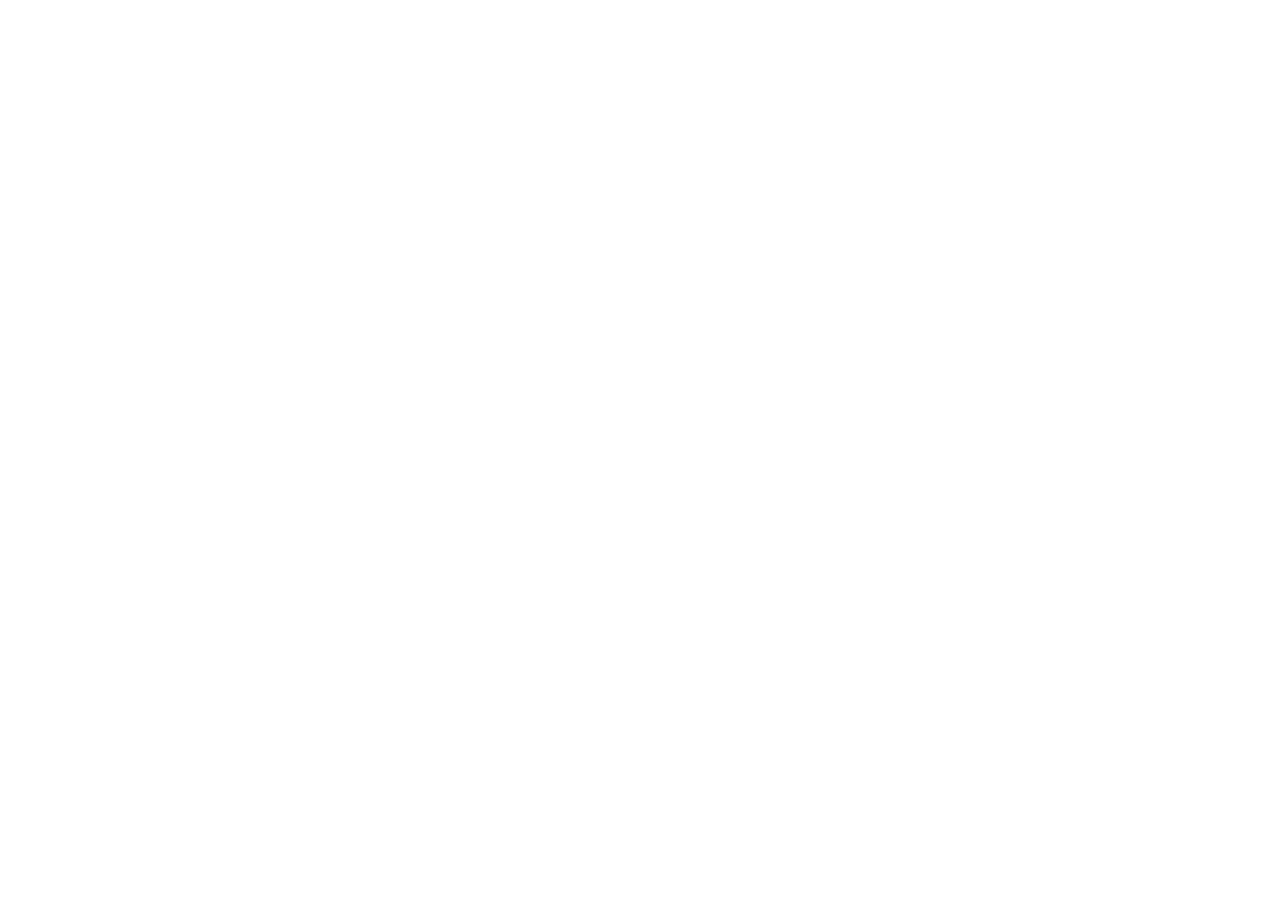
==== drag.html @ 42f6cfb1 "wrote some boilerplate" ====
<!DOCTYPE html>
<html lang="en">
    <head>
        <meta charset = "UTF-8">
        <meta name = viewport content="width=device-width , initial-scale = 1.0">
        <title>Drag & Drop Priority List</title>
        <link rel="stylesheet" href="drag.css">

        <link rel="preconnect" href="https://fonts.googleapis.com">
        <link rel="preconnect" href="https://fonts.gstatic.com" crossorigin>
        <link href="https://fonts.googleapis.com/css2?family=Bebas+Neue&family=Black+Ops+One&family=Poppins:ital,wght@0,100;0,200;0,300;0,400;0,500;0,600;0,700;0,800;0,900;1,100;1,200;1,300;1,400;1,500;1,600;1,700;1,800;1,900&family=Sofia+Sans+Extra+Condensed:ital,wght@0,1..1000;1,1..1000&family=Staatliches&family=VT323&display=swap" rel="stylesheet">

    </head>

    <body>





        <script src="drag.js"></script>
    </body>
</html>
---- drag.css ----
*{

    box-sizing:border-box;
    padding:0;
    margin:0;

}

body{

    font-family: 'Sofia Sans Extra Condensed' , sans-serif;
    
}
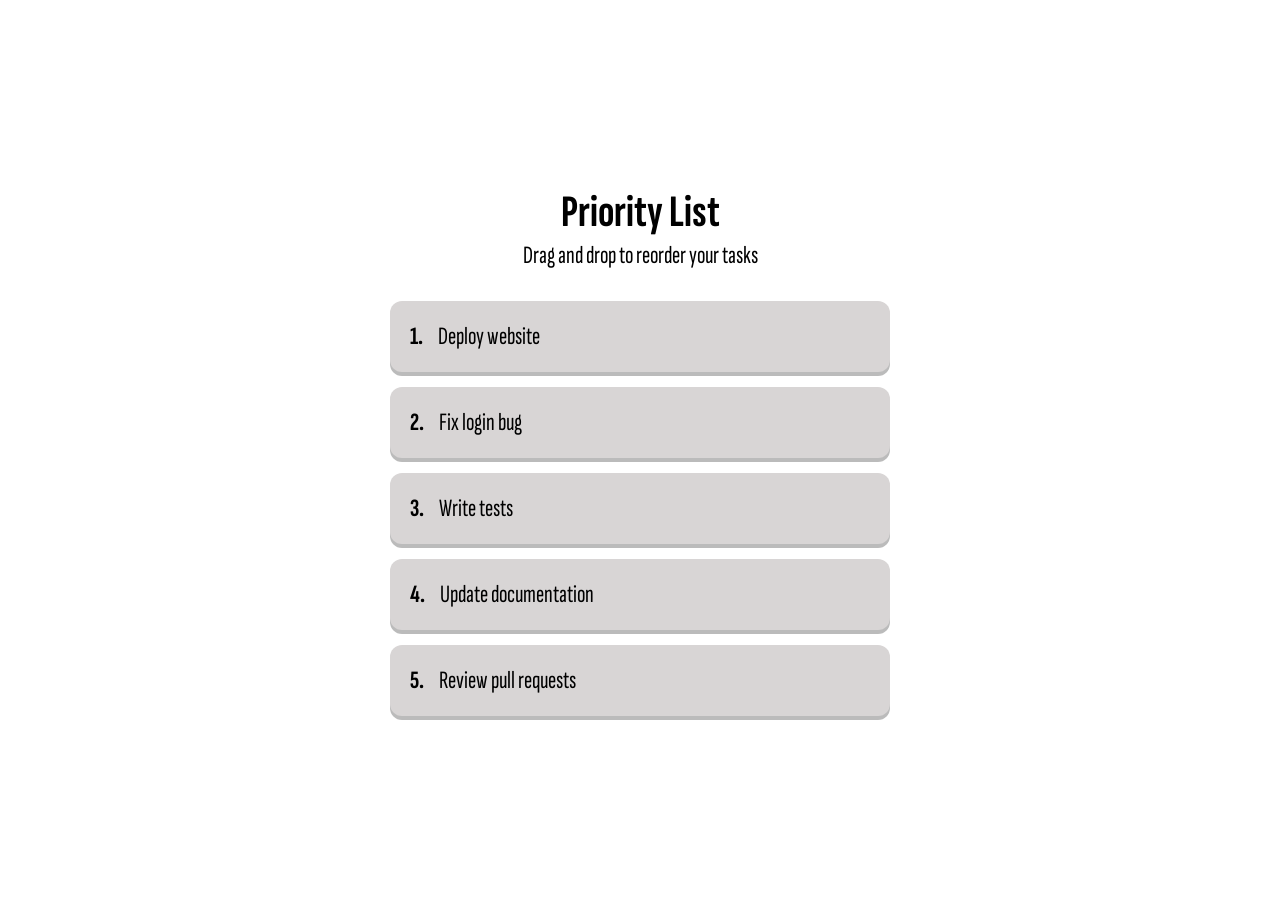
==== commit a4049a32: "finished task 3 and updated the readMe" ====
--- a/drag.html
+++ b/drag.html
@@ -1,22 +1,56 @@
 <!DOCTYPE html>
 <html lang="en">
     <head>
-        <meta charset = "UTF-8">
-        <meta name = viewport content="width=device-width , initial-scale = 1.0">
-        <title>Drag & Drop Priority List</title>
+        <meta charset="UTF-8">
+        <meta name="viewport" content="width=device-width, initial-scale=1.0">
+        <title>Priority List</title>
+
         <link rel="stylesheet" href="drag.css">
 
         <link rel="preconnect" href="https://fonts.googleapis.com">
         <link rel="preconnect" href="https://fonts.gstatic.com" crossorigin>
-        <link href="https://fonts.googleapis.com/css2?family=Bebas+Neue&family=Black+Ops+One&family=Poppins:ital,wght@0,100;0,200;0,300;0,400;0,500;0,600;0,700;0,800;0,900;1,100;1,200;1,300;1,400;1,500;1,600;1,700;1,800;1,900&family=Sofia+Sans+Extra+Condensed:ital,wght@0,1..1000;1,1..1000&family=Staatliches&family=VT323&display=swap" rel="stylesheet">
-
+        <link href="https://fonts.googleapis.com/css2?family=Sofia+Sans+Extra+Condensed:ital,wght@0,1..1000;1,1..1000&display=swap" rel="stylesheet">
     </head>
 
     <body>
 
+        <div class="page-title">
+            <h1>Priority List</h1>
+            <p>Drag and drop to reorder your tasks</p>
+        </div>
 
+        <div class="container">
 
+            <ul class="task-list">
 
+                <li class="task" draggable="true">
+                    <span class="priority">1.</span>
+                    <span class="task-name">Deploy website</span>
+                </li>
+
+                <li class="task" draggable="true">
+                    <span class="priority">2.</span>
+                    <span class="task-name">Fix login bug</span>
+                </li>
+
+                <li class="task" draggable="true">
+                    <span class="priority">3.</span>
+                    <span class="task-name">Write tests</span>
+                </li>
+
+                <li class="task" draggable="true">
+                    <span class="priority">4.</span>
+                    <span class="task-name">Update documentation</span>
+                </li>
+
+                <li class="task" draggable="true">
+                    <span class="priority">5.</span>
+                    <span class="task-name">Review pull requests</span>
+                </li>
+
+            </ul>
+
+        </div>
 
         <script src="drag.js"></script>
     </body>
--- a/drag.css
+++ b/drag.css
@@ -9,5 +9,68 @@
 body{
 
     font-family: 'Sofia Sans Extra Condensed' , sans-serif;
+    padding: 20px;
+    min-height: 100vh;
+    display: flex;
+    flex-direction: column;
+    justify-content: center;
+    align-items: center;
+}
+
+.page-title {
+    text-align: center;
+    margin-bottom: 30px;
+}
+
+.page-title h1 {
+    font-size: 45px;
+}
+
+.page-title p {
+    font-size: 25px;
+}
+
+.container {
+    width: 500px;
+}
+
+.task-list {
+    list-style: none;
+    display: flex;
+    flex-direction: column;
+    gap: 15px;
+}
+
+.task {
+    display: flex;
+    align-items: center;
+    gap: 15px;
+    padding: 20px;
+    background-color: rgb(216, 213, 213);
+    border-radius: 12px;
+    font-size: 25px;
+    cursor: grab;
+    box-shadow: 0 4px 0 #bbbbbb;
+}
+
+.task:active {
+    cursor: grabbing;
+}
+
+.task.dragging {
+    opacity: 0.5;
+    cursor: grabbing;
+    transform: scale(1.03);
+    box-shadow: 0 10px 20px rgba(0, 0, 0, 0.15);
+    background-color: rgb(230, 228, 228);
+}
+
+.task.drop-target {
+    border-top: 3px solid red;
     
+}
+
+
+.priority {
+    font-weight: bold;
 }
